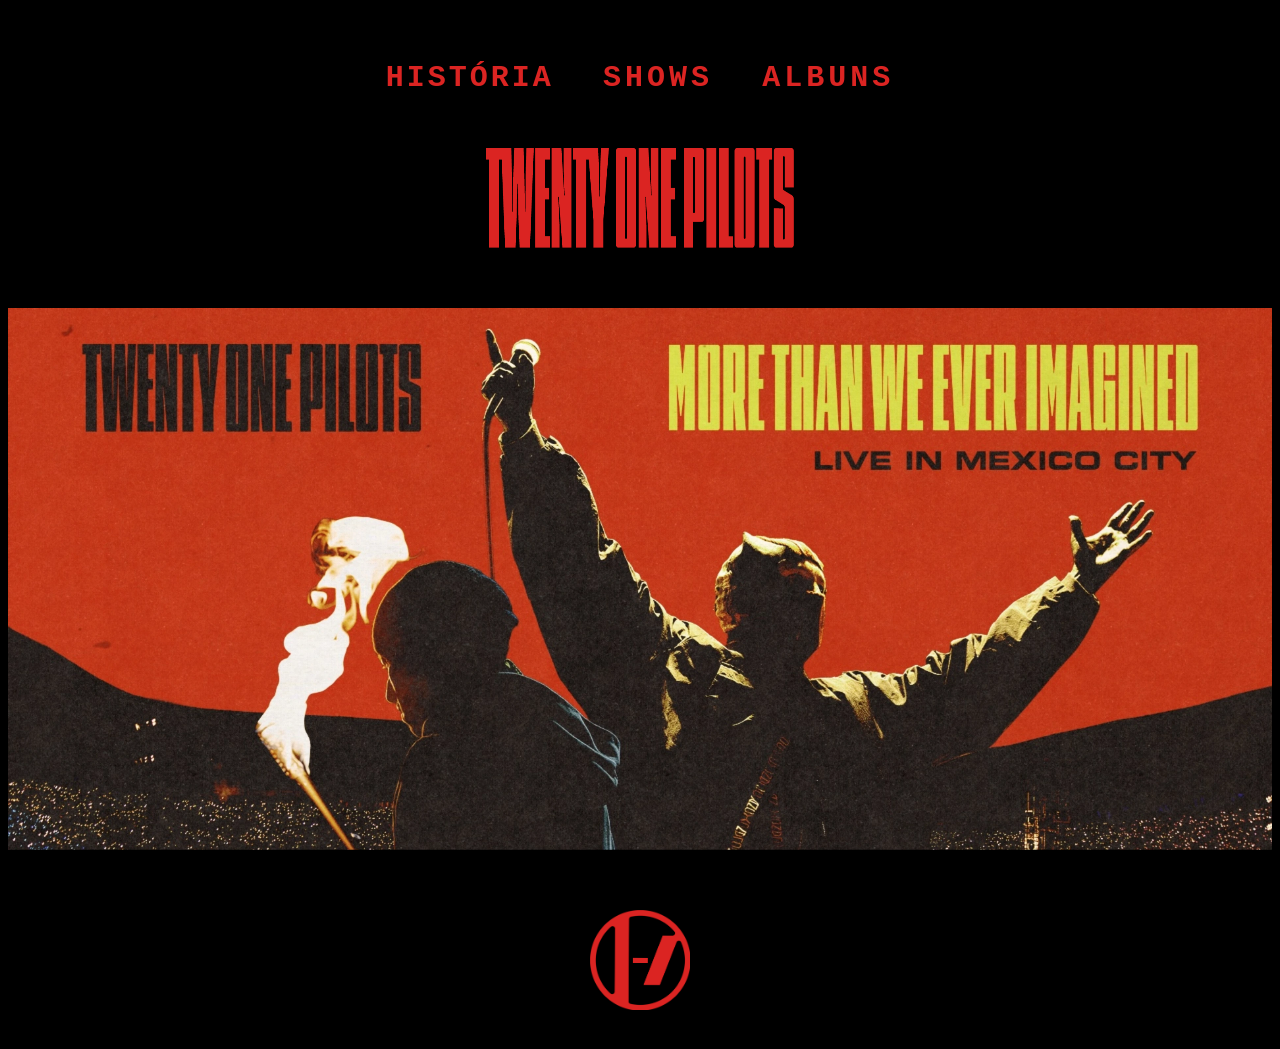
==== SETEMBRO/AULA 17092026/SITE/Index.html @ bdb7a982 "Incício Atividade e Site" ====
<!DOCTYPE html>
	<html>
        <head>
            <link rel="stylesheet" href="css/style.css">
        </head>
	<body>
        <div class="div-vazia"></div>
        <div style="word-spacing: 30px; text-align:center;">
            <h1>
                <a href="hitoria.html" style="color:#DB2422; letter-spacing: 3px; font-size: 30px">HISTÓRIA</a>
                <a href="pagina2.html" style="color:#DB2422; letter-spacing: 4px; font-size: 30px">SHOWS</a>
                <a href="pagina2.html" style="color:#DB2422; letter-spacing: 4px; font-size: 30px">ALBUNS</a>
            </h1>
        </div>
        <div class="div-vazia"></div>
        <img src="img/LOGO TWENTY ONE ALTA.png" alt="TWENTY ONE PILOTS" class="img-centro" style="width:308px;height:100px;">
        <div class="div-vazia"></div>        <div class="div-vazia"></div>
        <img src="img/BANNER1.png" alt="MORE THAN WE EVER IMAGINED" class="img-centro">
        <div class="div-vazia"></div>        <div class="div-vazia"></div>
        <img src="img/LOGOOVECOMPENSATE.png" alt="TWENTY ONE PILOTS" class="img-centro" style="width:100px;height:100px;">
        <div class="div-vazia"></div>
        </body>
        </html>
---- SETEMBRO/AULA 17092026/SITE/css/style.css ----
body {
    background-color: black;
    font-family: "Martian Mono", monospace;
    color: white
}

h1 {
    font-family: "Martian Mono", monospace;
    color: red
}

h2 {
    font-family: "Martian Mono", monospace;
    color: red
}

h3 {
    font-family: "Martian Mono", monospace;
    color: red
}
a:link {
    color: yellow;
    background-color: transparent;
    text-decoration: none;
}
a:visited {
    color: red;
    background-color: transparent;
    text-decoration: none;
}
a:hover {
    color: rgb(78, 0, 0);
    background-color: transparent;
}
a:active {
    color: yellow;
    background-color: transparent;
}
.div-vazia{
    height: 30px;
}
.img-centro {
    display: block;
  margin: 0 auto;
  max-width: 100%;
}
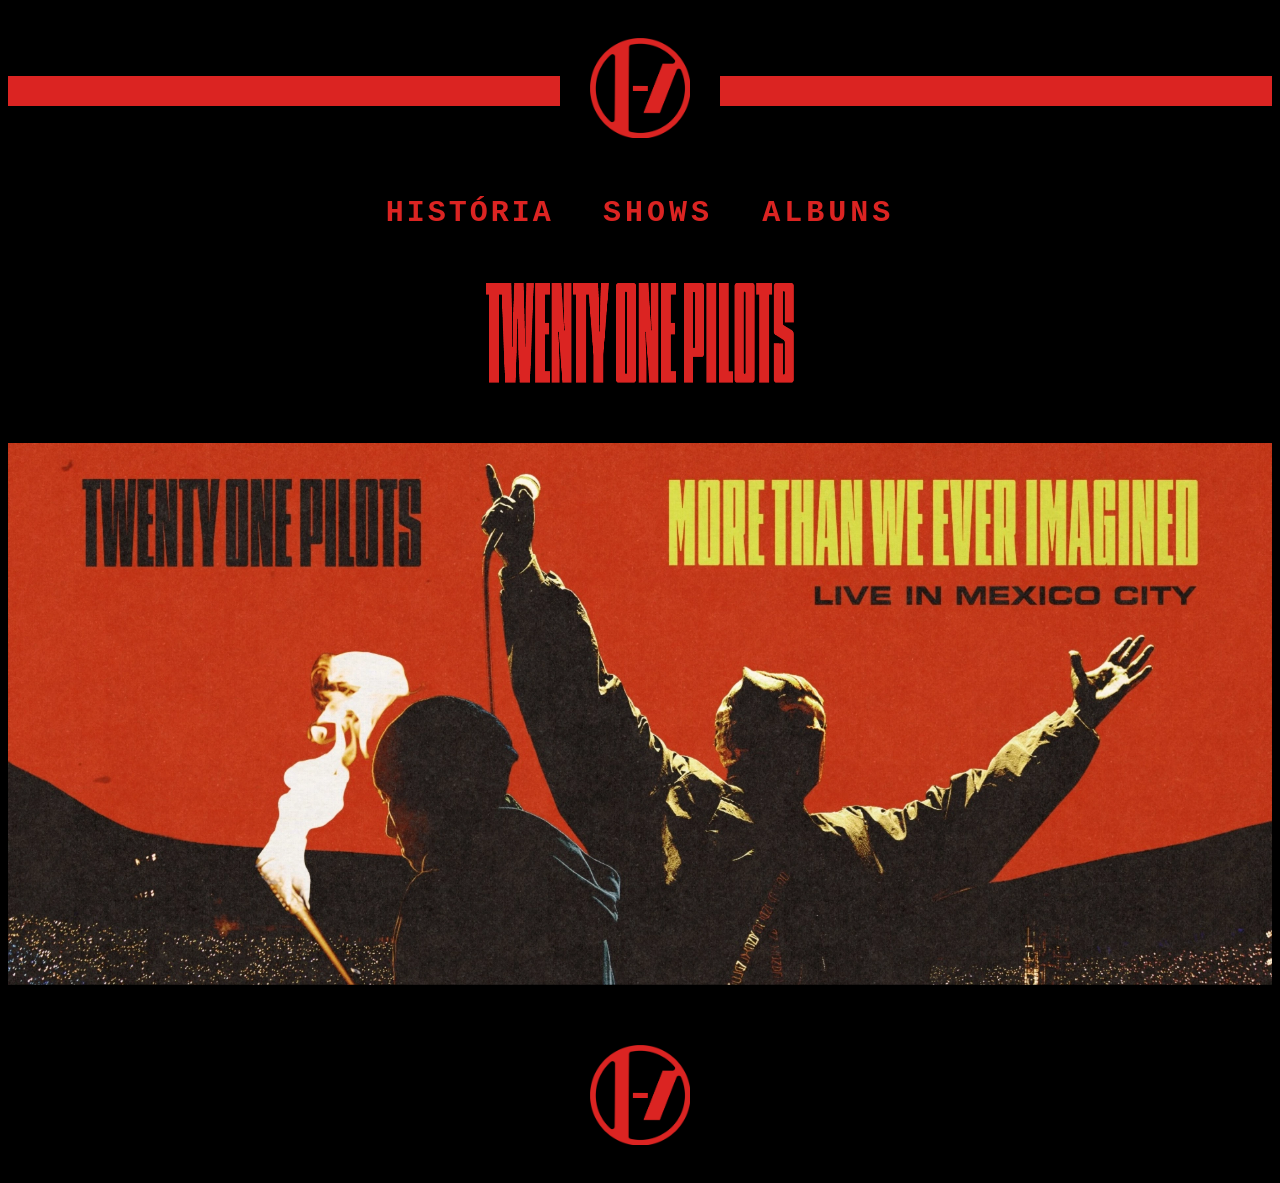
==== commit 9ec4bd9a: "Alteração do cabeçalho das páginas do site" ====
--- a/SETEMBRO/AULA 17092026/SITE/Index.html
+++ b/SETEMBRO/AULA 17092026/SITE/Index.html
@@ -4,6 +4,14 @@
             <link rel="stylesheet" href="css/style.css">
         </head>
 	<body>
+		<div class="div-vazia"></div>
+		<div class="container">
+		<div style="height: 30px; Width:50%; background-color:#DB2422;"></div>
+        <a href="Index.html">
+        <img src="img/LOGOOVECOMPENSATE.png" alt="TWENTY ONE PILOTS" style="width:100px;height:100px;">
+        </a>
+		<div style="background-color:#DB2422; height: 30px; Width:50%;"></div>
+		</div>
         <div class="div-vazia"></div>
         <div style="word-spacing: 30px; text-align:center;">
             <h1>
@@ -17,7 +25,9 @@
         <div class="div-vazia"></div>        <div class="div-vazia"></div>
         <img src="img/BANNER1.png" alt="MORE THAN WE EVER IMAGINED" class="img-centro">
         <div class="div-vazia"></div>        <div class="div-vazia"></div>
+        <a href="Index.html">
         <img src="img/LOGOOVECOMPENSATE.png" alt="TWENTY ONE PILOTS" class="img-centro" style="width:100px;height:100px;">
+        </a>
         <div class="div-vazia"></div>
         </body>
         </html>
--- a/SETEMBRO/AULA 17092026/SITE/css/style.css
+++ b/SETEMBRO/AULA 17092026/SITE/css/style.css
@@ -1,39 +1,45 @@
 body {
     background-color: black;
     font-family: "Martian Mono", monospace;
-    color: white
+    color: white;
+    text-align: justify;
 }
 
+p{
+    font-family: "Martian Mono", monospace;
+    color: white;
+    text-align: justify;
+}
 h1 {
     font-family: "Martian Mono", monospace;
-    color: red
+    color: #DB2422
 }
 
 h2 {
     font-family: "Martian Mono", monospace;
-    color: red
+    color: #DB2422
 }
 
 h3 {
     font-family: "Martian Mono", monospace;
-    color: red
+    color: #DB2422
 }
 a:link {
-    color: yellow;
+    color: #dbd5d5;
     background-color: transparent;
     text-decoration: none;
 }
 a:visited {
-    color: red;
+    color: #DB2422;
     background-color: transparent;
     text-decoration: none;
 }
 a:hover {
-    color: rgb(78, 0, 0);
+    color: #DB2422;
     background-color: transparent;
 }
 a:active {
-    color: yellow;
+    color: #DB2422;
     background-color: transparent;
 }
 .div-vazia{
@@ -41,6 +47,11 @@
 }
 .img-centro {
     display: block;
-  margin: 0 auto;
-  max-width: 100%;
+    margin: 0 auto;
+    max-width: 100%;
+}
+.container{
+    display: flex;
+    align-items: center;
+    gap: 30px;
 }
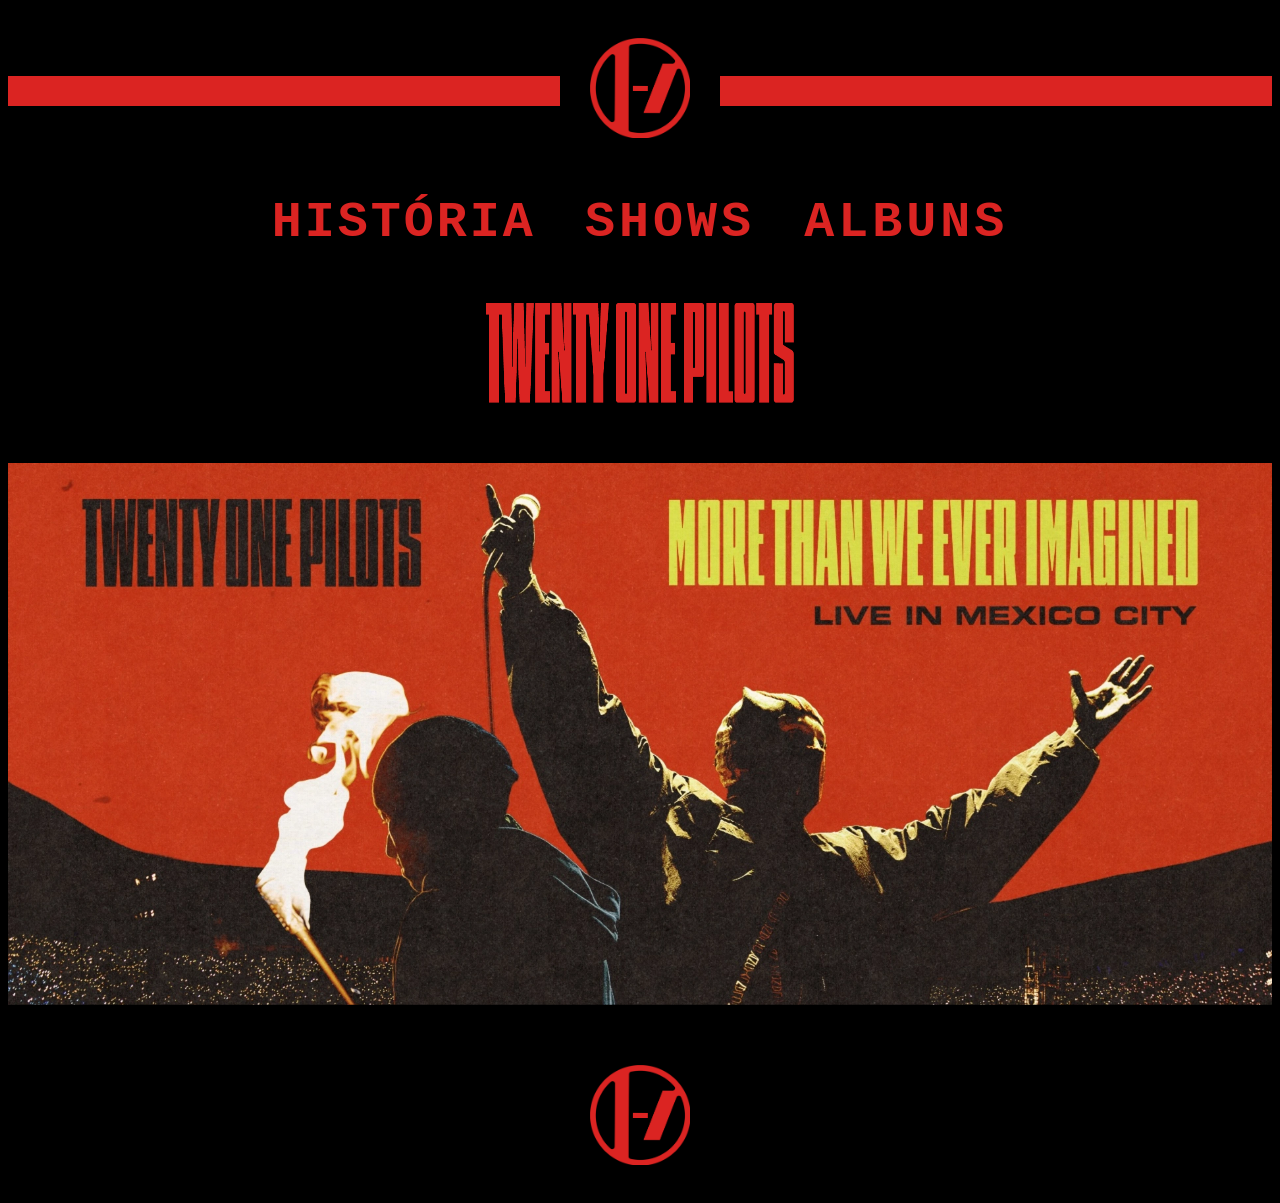
==== commit 8d692f95: "arquibos site" ====
--- a/SETEMBRO/AULA 17092026/SITE/Index.html
+++ b/SETEMBRO/AULA 17092026/SITE/Index.html
@@ -15,9 +15,9 @@
         <div class="div-vazia"></div>
         <div style="word-spacing: 30px; text-align:center;">
             <h1>
-                <a href="hitoria.html" style="color:#DB2422; letter-spacing: 3px; font-size: 30px">HISTÓRIA</a>
-                <a href="pagina2.html" style="color:#DB2422; letter-spacing: 4px; font-size: 30px">SHOWS</a>
-                <a href="pagina2.html" style="color:#DB2422; letter-spacing: 4px; font-size: 30px">ALBUNS</a>
+                <a href="hitoria.html" style="color:#DB2422; letter-spacing: 3px; font-size: 50px">HISTÓRIA</a>
+                <a href="pagina3.html" style="color:#DB2422; letter-spacing: 4px; font-size: 50px">SHOWS</a>
+                <a href="pagina2.html" style="color:#DB2422; letter-spacing: 4px; font-size: 50px">ALBUNS</a>
             </h1>
         </div>
         <div class="div-vazia"></div>
--- a/SETEMBRO/AULA 17092026/SITE/css/style.css
+++ b/SETEMBRO/AULA 17092026/SITE/css/style.css
@@ -54,4 +54,16 @@
     display: flex;
     align-items: center;
     gap: 30px;
+    margin: 0 auto;
+}
+table {
+        width: 100%;
+        border-collapse: collapse;
+        font-size: 3dvh
+}
+th, td {
+        padding: 10px;
+        text-align: left;
+        border: none; 
+        border-bottom: 1px solid white; 
 }
